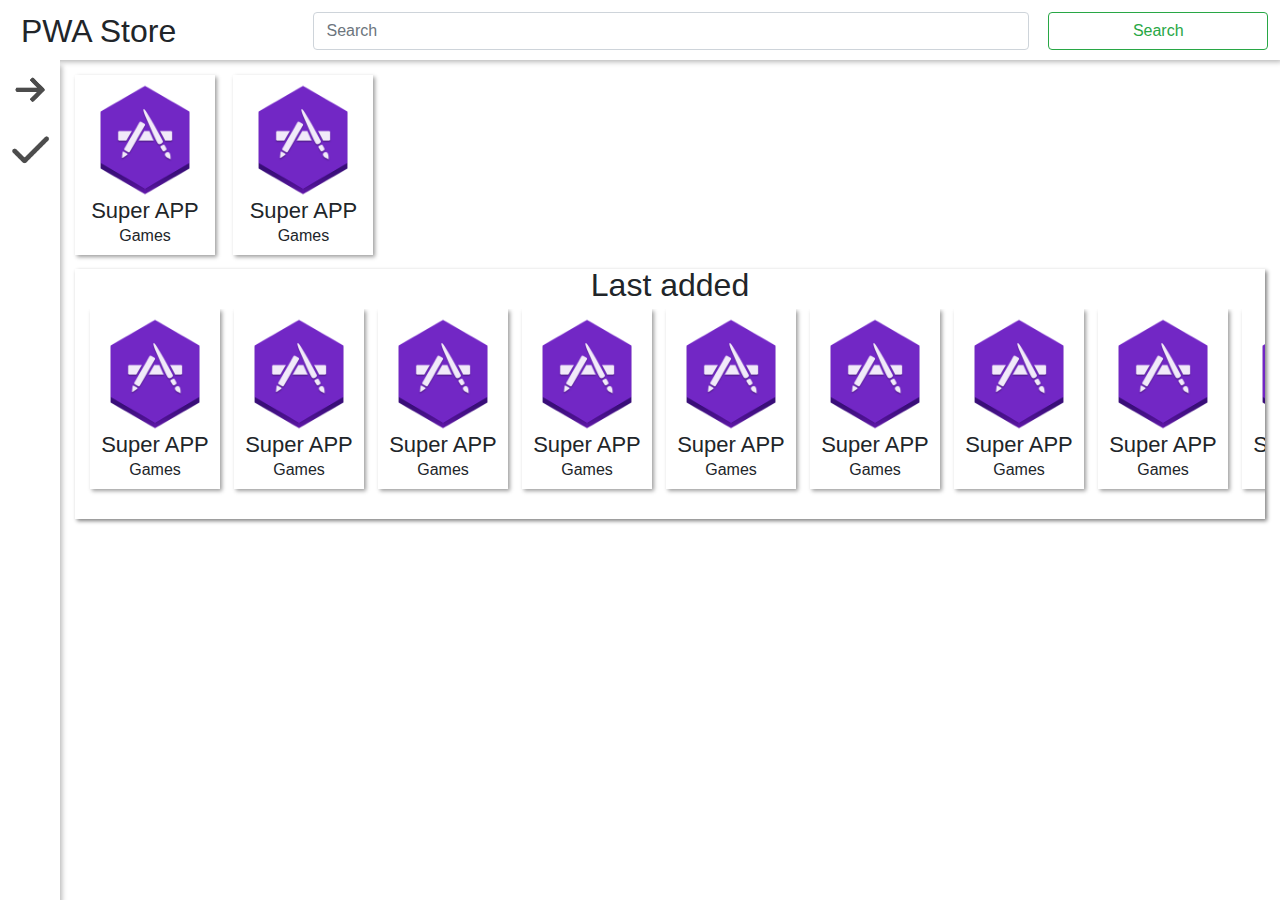
==== index.html @ 744c8166 "Test only" ====
<!DOCTYPE html>
<html lang="en" style="overflow: hidden;">
<head>
    <meta charset="UTF-8">
    <meta name="viewport" content="width=device-width, initial-scale=1.0">
    <title>Loading ...</title>
    <link rel="manifest" href="manifest.json">
    <link rel="icon" type="image/png" href="../img/icon/fav.png">
</head>
<body style="overflow: hidden;">
    <h1 class="loading-h1">Loading ...</h1>
</body>
<script src="loader.js"></script>
<script>
    if ('serviceWorker' in navigator) {
  window.addEventListener('load', function() {
    navigator.serviceWorker.register('./main-sw.js').then(function(registration) {
      // Registration was successful
      console.log('ServiceWorker registration successful with scope: ', registration.scope);
    }, function(err) {
      // registration failed :(
      console.log('ServiceWorker registration failed: ', err);
    });
  });
}


let deferredPrompt;

window.addEventListener('beforeinstallprompt', (e) => {
    console.log('prompt')
  // Prevent the mini-infobar from appearing on mobile
  e.preventDefault();
  // Stash the event so it can be triggered later.
  deferredPrompt = e;
  // Update UI notify the user they can install the PWA
});

</script>
</html>
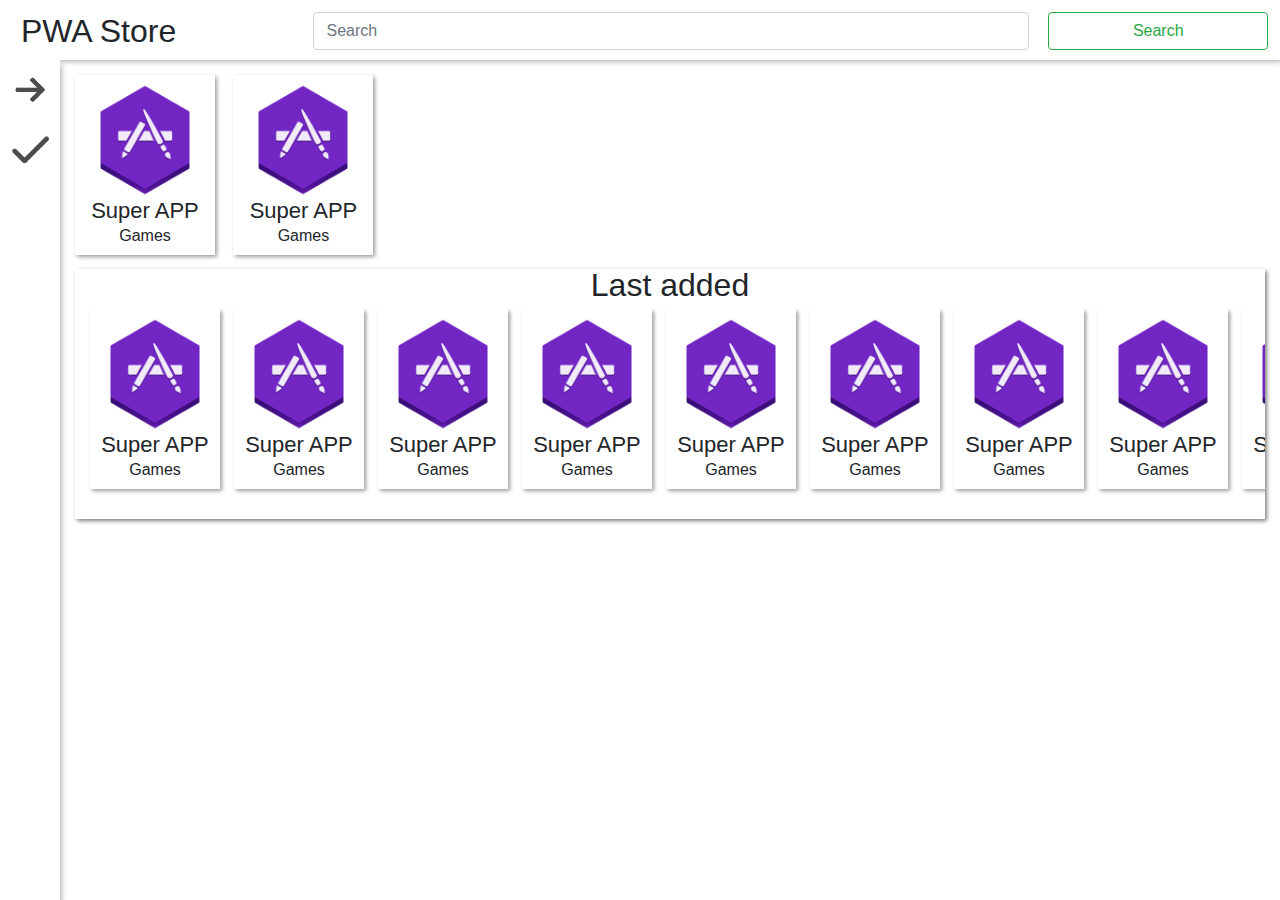
==== commit 16921e92: "Fix" ====
--- a/index.html
+++ b/index.html
@@ -5,7 +5,7 @@
     <meta name="viewport" content="width=device-width, initial-scale=1.0">
     <title>Loading ...</title>
     <link rel="manifest" href="manifest.json">
-    <link rel="icon" type="image/png" href="../img/icon/fav.png">
+    <link rel="icon" type="image/png" href="./img/icon/fav.png">
 </head>
 <body style="overflow: hidden;">
     <h1 class="loading-h1">Loading ...</h1>
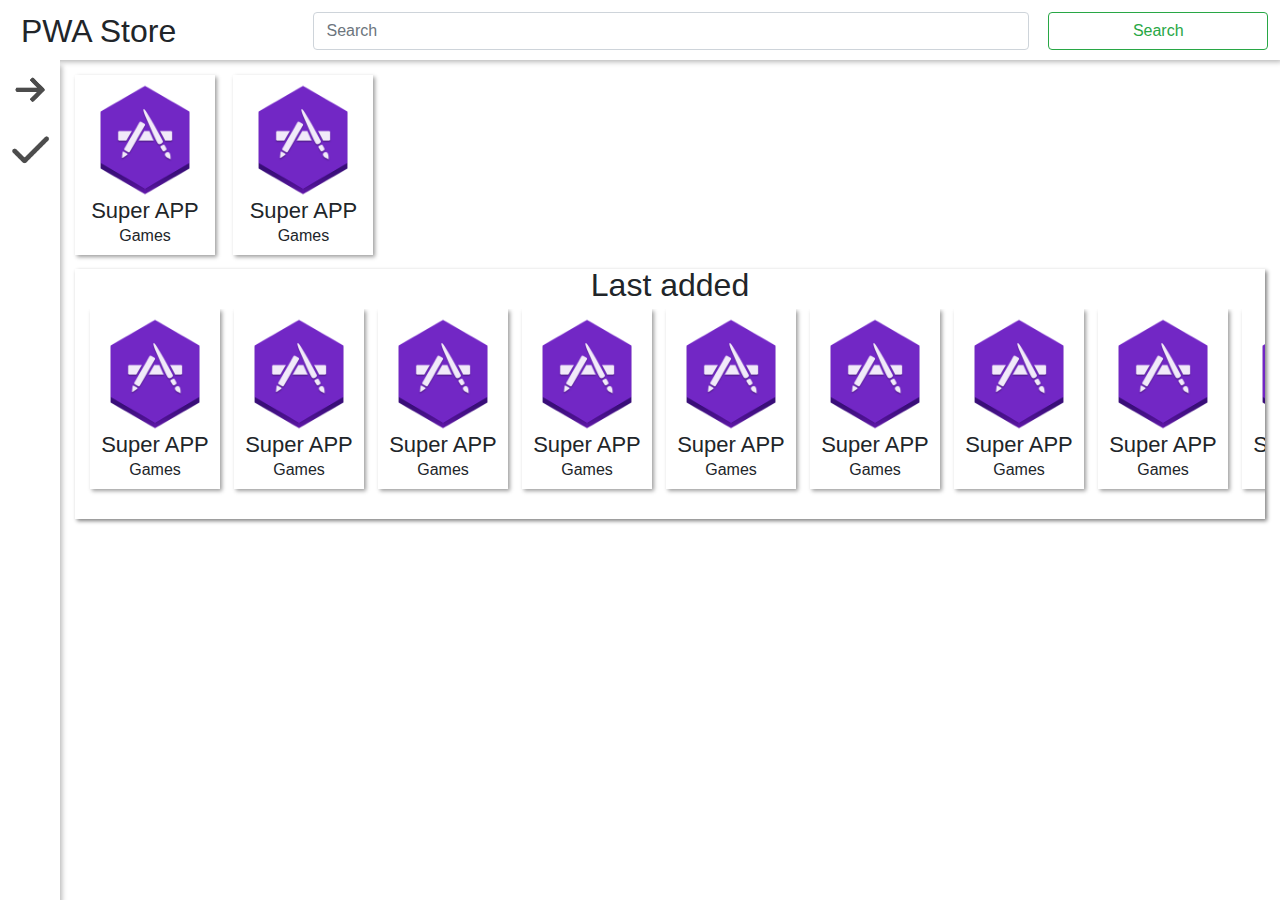
==== commit e7b59c00: "Bug fix" ====
--- a/index.html
+++ b/index.html
@@ -3,7 +3,8 @@
 <head>
     <meta charset="UTF-8">
     <meta name="viewport" content="width=device-width, initial-scale=1.0">
-    <title>Loading ...</title>
+    <meta name="theme-color" content="#e6e6e6">
+    <title>PWA Store</title>
     <link rel="manifest" href="manifest.json">
     <link rel="icon" type="image/png" href="./img/icon/fav.png">
 </head>
